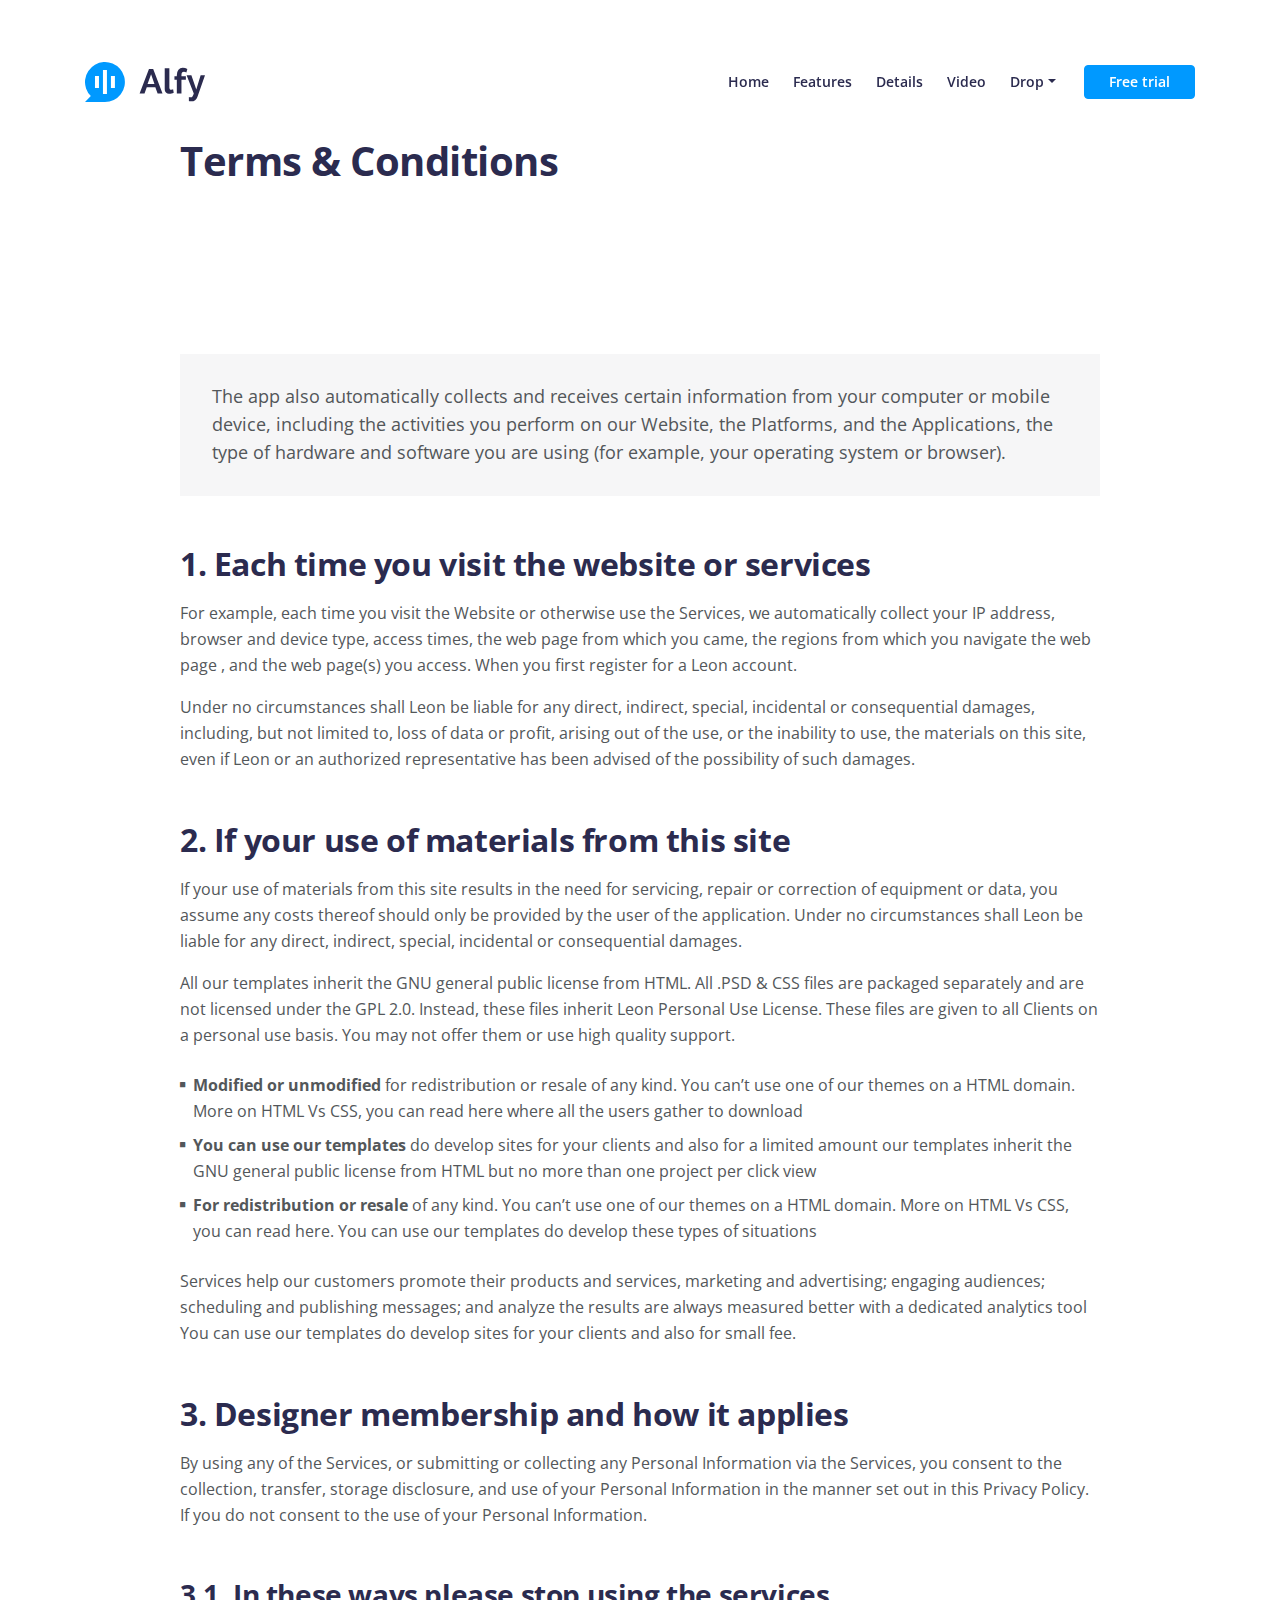
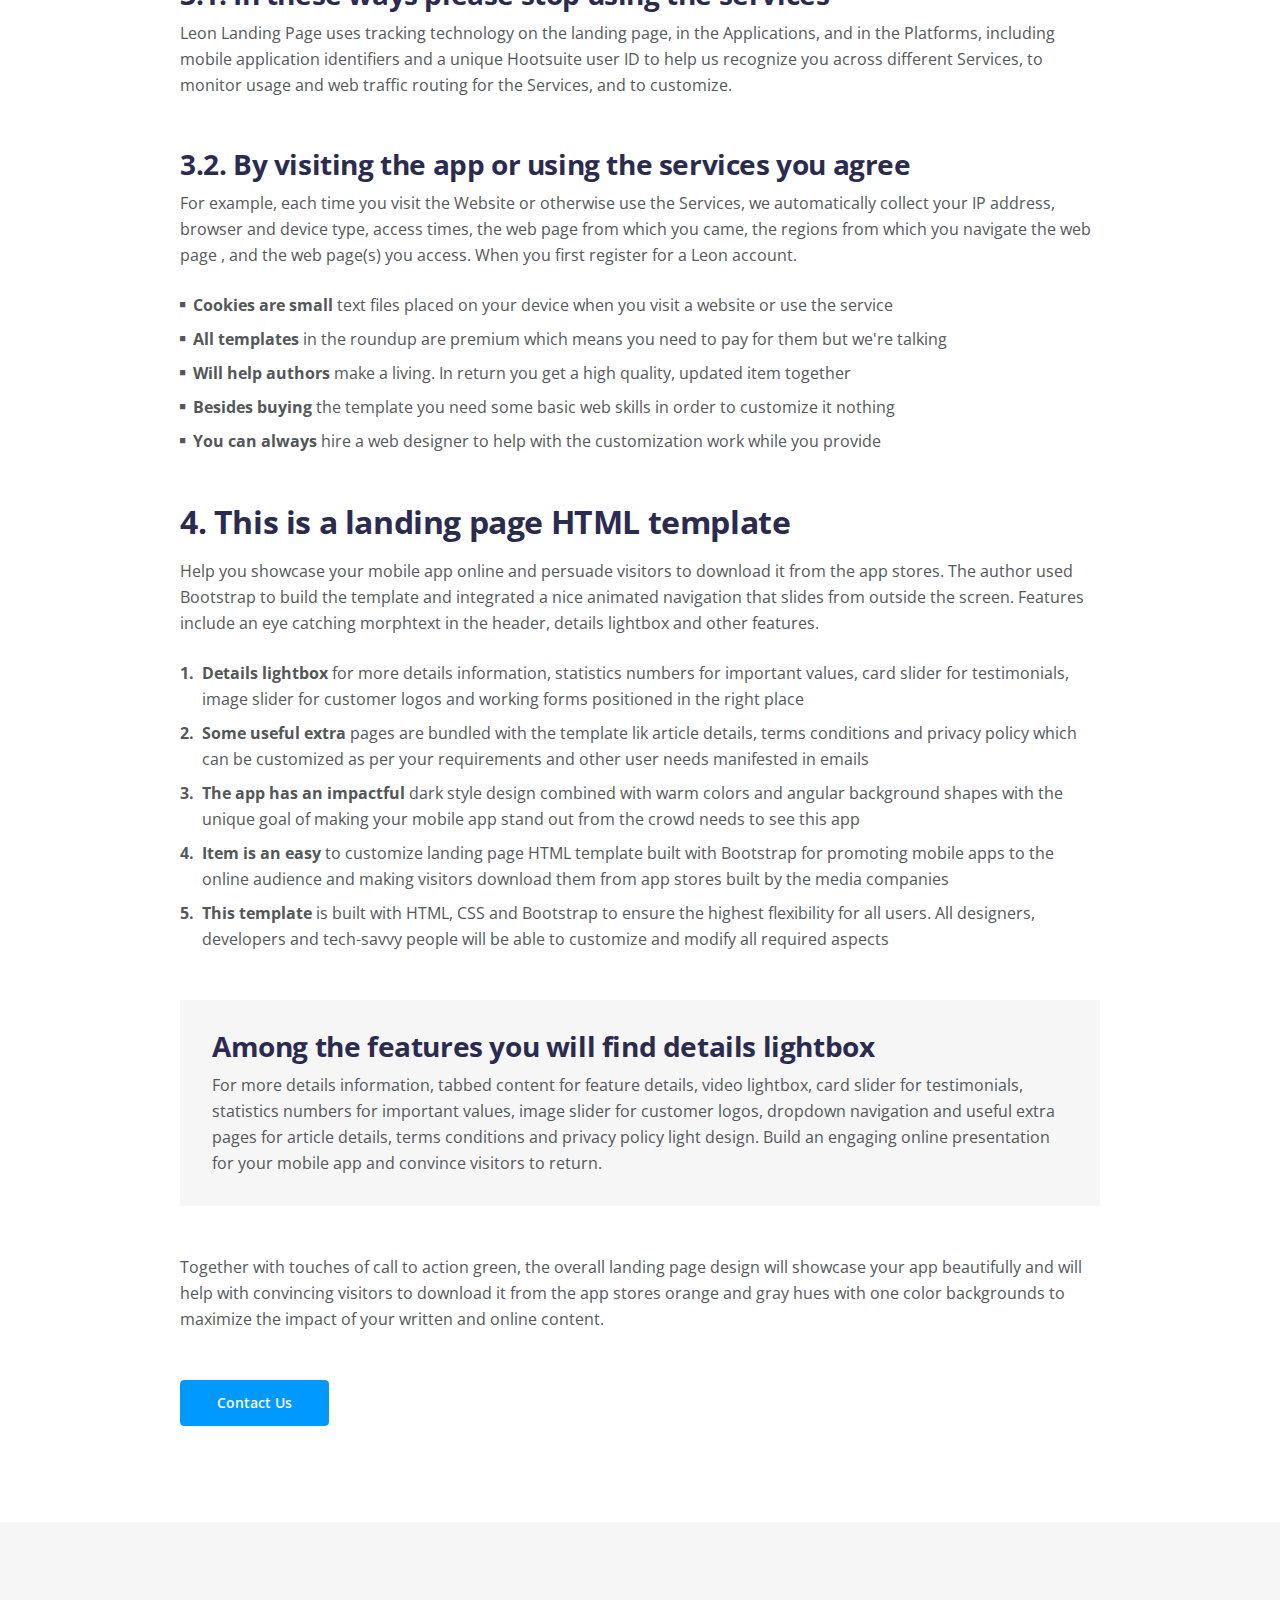
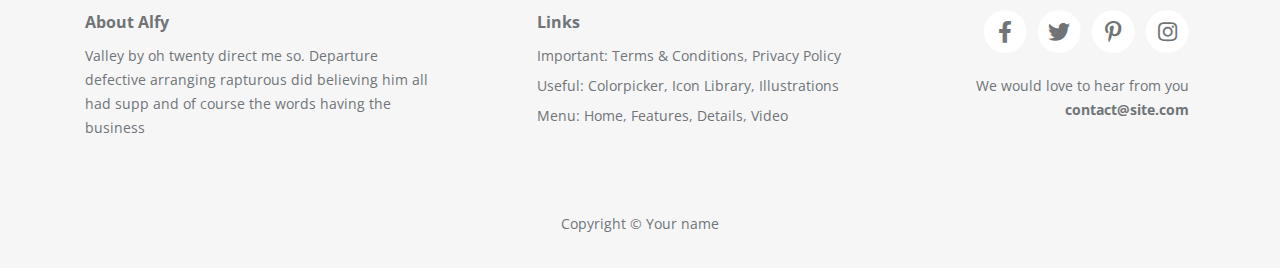
==== terms.html @ 9901e3c6 "hello" ====
<!DOCTYPE html>
<html lang="en">
<head>
    <meta charset="utf-8">
    <meta name="viewport" content="width=device-width, initial-scale=1, shrink-to-fit=no">
    
    <!-- SEO Meta Tags -->
    <meta name="description" content="Your description">
    <meta name="author" content="Your name">

    <!-- OG Meta Tags to improve the way the post looks when you share the page on Facebook, Twitter, LinkedIn -->
	<meta property="og:site_name" content="" /> <!-- website name -->
	<meta property="og:site" content="" /> <!-- website link -->
	<meta property="og:title" content=""/> <!-- title shown in the actual shared post -->
	<meta property="og:description" content="" /> <!-- description shown in the actual shared post -->
	<meta property="og:image" content="" /> <!-- image link, make sure it's jpg -->
	<meta property="og:url" content="" /> <!-- where do you want your post to link to -->
	<meta name="twitter:card" content="summary_large_image"> <!-- to have large image post format in Twitter -->

    <!-- Webpage Title -->
    <title>Terms & Conditions - Alfy</title>
    
    <!-- Styles -->
    <link rel="preconnect" href="https://fonts.gstatic.com">
    <link href="https://fonts.googleapis.com/css2?family=Open+Sans:ital,wght@0,400;0,600;0,700;1,400;1,600&display=swap" rel="stylesheet">
    <link href="css/bootstrap.css" rel="stylesheet">
    <link href="css/fontawesome-all.css" rel="stylesheet">
    <link href="css/swiper.css" rel="stylesheet">
	<link href="css/magnific-popup.css" rel="stylesheet">
	<link href="css/styles.css" rel="stylesheet">
	
	<!-- Favicon  -->
    <link rel="icon" href="images/favicon.png">
</head>
<body data-spy="scroll" data-target=".fixed-top">
    
    <!-- Navigation -->
    <nav class="navbar navbar-expand-lg fixed-top navbar-light">
        <div class="container">
            
            <!-- Text Logo - Use this if you don't have a graphic logo -->
            <!-- <a class="navbar-brand logo-text page-scroll" href="index.html">Alfy</a> -->

            <!-- Image Logo -->
            <a class="navbar-brand logo-image" href="index.html"><img src="images/logo.svg" alt="alternative"></a> 

            <button class="navbar-toggler p-0 border-0" type="button" data-toggle="offcanvas">
                <span class="navbar-toggler-icon"></span>
            </button>

            <div class="navbar-collapse offcanvas-collapse" id="navbarsExampleDefault">
                <ul class="navbar-nav ml-auto">
                    <li class="nav-item">
                        <a class="nav-link page-scroll" href="ìndex.html">Home <span class="sr-only">(current)</span></a>
                    </li>
                    <li class="nav-item">
                        <a class="nav-link page-scroll" href="index.html#features">Features</a>
                    </li>
                    <li class="nav-item">
                        <a class="nav-link page-scroll" href="index.html#details">Details</a>
                    </li>
                    <li class="nav-item">
                        <a class="nav-link page-scroll" href="index.html#video">Video</a>
                    </li>
                    <li class="nav-item dropdown">
                        <a class="nav-link dropdown-toggle" href="#" id="dropdown01" data-toggle="dropdown" aria-haspopup="true" aria-expanded="false">Drop</a>
                        <div class="dropdown-menu" aria-labelledby="dropdown01">
                            <a class="dropdown-item page-scroll" href="article.html">Article Details</a>
                            <div class="dropdown-divider"></div>
                            <a class="dropdown-item page-scroll" href="terms.html">Terms Conditions</a>
                            <div class="dropdown-divider"></div>
                            <a class="dropdown-item page-scroll" href="privacy.html">Privacy Policy</a>
                        </div>
                    </li>
                </ul>
                <span class="nav-item">
                    <a class="btn-solid-sm page-scroll" href="index.html">Free trial</a>
                </span>
            </div> <!-- end of navbar-collapse -->
        </div> <!-- end of container -->
    </nav> <!-- end of navbar -->
    <!-- end of navigation -->


    <!-- Header -->
    <header class="ex-header">
        <div class="container">
            <div class="row">
                <div class="col-xl-10 offset-xl-1">
                    <h1>Terms & Conditions</h1>
                </div> <!-- end of col -->
            </div> <!-- end of row -->
        </div> <!-- end of container -->
    </header> <!-- end of ex-header -->
    <!-- end of header -->


    <!-- Basic -->
    <div class="ex-basic-1 pt-5 pb-5">
        <div class="container">
            <div class="row">
                <div class="col-xl-10 offset-xl-1">
                    <div class="text-box mt-5 mb-5">
                        <p class="p-large">The app also automatically collects and receives certain information from your computer or mobile device, including the activities you perform on our Website, the Platforms, and the Applications, the type of hardware and software you are using (for example, your operating system or browser).</p>
                    </div> <!-- end of text-box -->

                    <h2 class="mb-3">1. Each time you visit the website or services</h2>
                    <p>For example, each time you visit the Website or otherwise use the Services, we automatically collect your IP address, browser and device type, access times, the web page from which you came, the regions from which you navigate the web page , and the web page(s) you access. When you first register for a Leon account.</p>
                    <p class="mb-5">Under no circumstances shall Leon be liable for any direct, indirect, special, incidental or consequential damages, including, but not limited to, loss of data or profit, arising out of the use, or the inability to use, the materials on this site, even if Leon or an authorized representative has been advised of the possibility of such damages.</p>

                    <h2 class="mb-3">2. If your use of materials from this site</h2>
                    <p>If your use of materials from this site results in the need for servicing, repair or correction of equipment or data, you assume any costs thereof should only be provided by the user of the application. Under no circumstances shall Leon be liable for any direct, indirect, special, incidental or consequential damages.</p>
                    <p class="mb-4">All our templates inherit the GNU general public license from HTML. All .PSD & CSS files are packaged separately and are not licensed under the GPL 2.0. Instead, these files inherit Leon Personal Use License. These files are given to all Clients on a personal use basis. You may not offer them or use high quality support.</p>
                    <ul class="list-unstyled li-space-lg mb-4">
                        <li class="media">
                            <i class="fas fa-square"></i>
                            <div class="media-body"><strong>Modified or unmodified</strong> for redistribution or resale of any kind. You can’t use one of our themes on a HTML domain. More on HTML Vs CSS, you can read here where all the users gather to download</div>
                        </li>
                        <li class="media">
                            <i class="fas fa-square"></i>
                            <div class="media-body"><strong>You can use our templates</strong>  do develop sites for your clients and also for a limited amount our templates inherit the GNU general public license from HTML but no more than one project per click view</div>
                        </li>
                        <li class="media">
                            <i class="fas fa-square"></i>
                            <div class="media-body"><strong>For redistribution or resale</strong> of any kind. You can’t use one of our themes on a HTML domain. More on HTML Vs CSS, you can read here. You can use our templates do develop these types of situations</div>
                        </li>
                    </ul>
                    <p class="mb-5">Services help our customers promote their products and services, marketing and advertising; engaging audiences; scheduling and publishing messages; and analyze the results are always measured better with a dedicated analytics tool You can use our templates do develop sites for your clients and also for small fee.</p>

                    <h2 class="mb-3">3. Designer membership and how it applies</h2>
                    <p class="mb-5">By using any of the Services, or submitting or collecting any Personal Information via the Services, you consent to the collection, transfer, storage disclosure, and use of your Personal Information in the manner set out in this Privacy Policy. If you do not consent to the use of your Personal Information.</p>
                    <h3>3.1. In these ways please stop using the services</h3>
                    <p class="mb-5">Leon Landing Page uses tracking technology on the landing page, in the Applications, and in the Platforms, including mobile application identifiers and a unique Hootsuite user ID to help us recognize you across different Services, to monitor usage and web traffic routing for the Services, and to customize.</p>
                    <h3>3.2. By visiting the app or using the services you agree</h3>
                    <p class="mb-4">For example, each time you visit the Website or otherwise use the Services, we automatically collect your IP address, browser and device type, access times, the web page from which you came, the regions from which you navigate the web page , and the web page(s) you access. When you first register for a Leon account.</p>
                    <ul class="list-unstyled li-space-lg mb-5">
                        <li class="media">
                            <i class="fas fa-square"></i>
                            <div class="media-body"><strong>Cookies are small</strong> text files placed on your device when you visit a website or use the service</div>
                        </li>
                        <li class="media">
                            <i class="fas fa-square"></i>
                            <div class="media-body"><strong>All templates</strong> in the roundup are premium which means you need to pay for them but we're talking</div>
                        </li>
                        <li class="media">
                            <i class="fas fa-square"></i>
                            <div class="media-body"><strong>Will help authors </strong> make a living. In return you get a high quality, updated item together</div>
                        </li>
                        <li class="media">
                            <i class="fas fa-square"></i>
                            <div class="media-body"><strong>Besides buying</strong> the template you need some basic web skills in order to customize it nothing</div>
                        </li>
                        <li class="media">
                            <i class="fas fa-square"></i>
                            <div class="media-body"><strong>You can always</strong> hire a web designer to help with the customization work while you provide</div>
                        </li>
                    </ul>
                    
                    <h2 class="mb-3">4. This is a landing page HTML template</h2>
                    <p class="mb-4">Help you showcase your mobile app online and persuade visitors to download it from the app stores. The author used Bootstrap to build the template and integrated a nice animated navigation that slides from outside the screen. Features include an eye catching morphtext in the header, details lightbox and other features.</p>
                    <ul class="list-unstyled li-space-lg mb-5">
                        <li class="media">
                            <strong>1.</strong>
                            <div class="media-body"><strong>Details lightbox</strong> for more details information, statistics numbers for important values, card slider for testimonials, image slider for customer logos and working forms positioned in the right place</div>
                        </li>
                        <li class="media">
                            <strong>2.</strong>
                            <div class="media-body"><strong>Some useful extra</strong> pages are bundled with the template lik article details, terms conditions and privacy policy which can be customized as per your requirements and other user needs manifested in emails</div>
                        </li>
                        <li class="media">
                            <strong>3.</strong>
                            <div class="media-body"><strong>The app has an impactful</strong> dark style design combined with warm colors and angular background shapes with the unique goal of making your mobile app stand out from the crowd needs to see this app</div>
                        </li>
                        <li class="media">
                            <strong>4.</strong>
                            <div class="media-body"><strong>Item is an easy</strong> to customize landing page HTML template built with Bootstrap for promoting mobile apps to the online audience and making visitors download them from app stores built by the media companies</div>
                        </li>
                        <li class="media">
                            <strong>5.</strong>
                            <div class="media-body"><strong>This template</strong> is built with HTML, CSS and Bootstrap to ensure the highest flexibility for all users. All designers, developers and tech-savvy people will be able to customize and modify all required aspects</div>
                        </li>
                    </ul>
                    
                    <div class="text-box mb-5">
                        <h3>Among the features you will find details lightbox</h3>
                        <p>For more details information, tabbed content for feature details, video lightbox, card slider for testimonials, statistics numbers for important values, image slider for customer logos, dropdown navigation and useful extra pages for article details, terms conditions and privacy policy light design. Build an engaging online presentation for your mobile app and convince visitors to return.</p>
                    </div> <!-- end of text-box -->
                    <p class="mb-5">Together with touches of call to action green, the overall landing page design will showcase your app beautifully and will help with convincing visitors to download it from the app stores orange and gray hues with one color backgrounds to maximize the impact of your written and online content.</p>
                    
                    <a class="btn-solid-reg mb-5" href="index.html#contact">Contact Us</a>
                </div> <!-- end of col -->
            </div> <!-- end of row -->
        </div> <!-- end of container -->
    </div> <!-- end of ex-basic-1 -->
    <!-- end of basic -->


    <!-- Footer -->
    <div class="footer">
        <div class="container">
            <div class="row">
                <div class="col-lg-12">
                    <div class="footer-col first">
                        <h6>About Alfy</h6>
                        <p class="p-small">Valley by oh twenty direct me so. Departure defective arranging rapturous did believing him all had supp and of course the words having the business</p>
                    </div> <!-- end of footer-col -->
                    <div class="footer-col second">
                        <h6>Links</h6>
                        <ul class="list-unstyled li-space-lg p-small">
                            <li>Important: <a href="terms.html">Terms & Conditions</a>, <a href="privacy.html">Privacy Policy</a></li>
                            <li>Useful: <a href="#">Colorpicker</a>, <a href="#">Icon Library</a>, <a href="#">Illustrations</a></li>
                            <li>Menu: <a class="page-scroll" href="#header">Home</a>, <a class="page-scroll" href="#features">Features</a>, <a class="page-scroll" href="#details">Details</a>, <a class="page-scroll" href="#video">Video</a></li>
                        </ul>
                    </div> <!-- end of footer-col -->
                    <div class="footer-col third">
                        <span class="fa-stack">
                            <a href="#your-link">
                                <i class="fas fa-circle fa-stack-2x"></i>
                                <i class="fab fa-facebook-f fa-stack-1x"></i>
                            </a>
                        </span>
                        <span class="fa-stack">
                            <a href="#your-link">
                                <i class="fas fa-circle fa-stack-2x"></i>
                                <i class="fab fa-twitter fa-stack-1x"></i>
                            </a>
                        </span>
                        <span class="fa-stack">
                            <a href="#your-link">
                                <i class="fas fa-circle fa-stack-2x"></i>
                                <i class="fab fa-pinterest-p fa-stack-1x"></i>
                            </a>
                        </span>
                        <span class="fa-stack">
                            <a href="#your-link">
                                <i class="fas fa-circle fa-stack-2x"></i>
                                <i class="fab fa-instagram fa-stack-1x"></i>
                            </a>
                        </span>
                        <p class="p-small">We would love to hear from you <a href="mailto:contact@site.com"><strong>contact@site.com</strong></a></p>
                    </div> <!-- end of footer-col -->
                </div> <!-- end of col -->
            </div> <!-- end of row -->
        </div> <!-- end of container -->
    </div> <!-- end of footer -->  
    <!-- end of footer -->


    <!-- Copyright -->
    <div class="copyright">
        <div class="container">
            <div class="row">
                <div class="col-lg-12">
                    <p class="p-small">Copyright © <a href="#your-link">Your name</a></p>
                </div> <!-- end of col -->
            </div> <!-- enf of row -->
        </div> <!-- end of container -->
    </div> <!-- end of copyright --> 
    <!-- end of copyright -->
    
    	
    <!-- Scripts -->
    <script src="js/jquery.min.js"></script> <!-- jQuery for Bootstrap's JavaScript plugins -->
    <script src="js/bootstrap.min.js"></script> <!-- Bootstrap framework -->
    <script src="js/jquery.easing.min.js"></script> <!-- jQuery Easing for smooth scrolling between anchors -->
    <script src="js/jquery.magnific-popup.js"></script> <!-- Magnific Popup for lightboxes -->
    <script src="js/swiper.min.js"></script> <!-- Swiper for image and text sliders -->
    <script src="js/scripts.js"></script> <!-- Custom scripts -->
</body>
</html>
---- css/styles.css ----
/* Description: Master CSS file */

/*****************************************
Table Of Contents:
- General Styles
- Navigation
- Header
- Customers
- Features
- Details 1
- Details 2
- Details 3
- Video
- Testimonials
- Registration
- Footer
- Copyright
- Back To Top Button
- Extra Pages
- Media Queries
******************************************/

/*****************************************
Colors:
- Backgrounds - light gray #f6f6f7
- Buttons, icons - yellow #ffd103
- Buttons - blue #0099ff
- Headings text - navy blue #2b2b4f
- Body text - dark gray #53575a
******************************************/


/**************************/
/*     General Styles     */
/**************************/
body,
html {
    width: 100%;
	height: 100%;
}

body, p {
	color: #53575a; 
	font: 400 1rem/1.625rem "Open Sans", sans-serif;
}

h1 {
	color: #2b2b4f;
	font-weight: 700;
	font-size: 2.5rem;
	line-height: 3.125rem;
	letter-spacing: -0.5px;
}

h2 {
	color: #2b2b4f;
	font-weight: 700;
	font-size: 2rem;
	line-height: 2.5rem;
	letter-spacing: -0.4px;
}

h3 {
	color: #2b2b4f;
	font-weight: 700;
	font-size: 1.75rem;
	line-height: 2.25rem;
	letter-spacing: -0.4px;
}

h4 {
	color: #2b2b4f;
	font-weight: 700;
	font-size: 1.5rem;
	line-height: 2.125rem;
	letter-spacing: -0.4px;
}

h5 {
	color: #2b2b4f;
	font-weight: 700;
	font-size: 1.25rem;
	line-height: 1.75rem;
}

h6 {
	color: #2b2b4f;
	font-weight: 700;
	font-size: 1rem;
	line-height: 1.5rem;
}

.p-large {
	font-size: 1.125rem;
	line-height: 1.75rem;
}

.p-small {
	font-size: 0.875rem;
	line-height: 1.5rem;
}

.testimonial-text {
	font-style: italic;
}

.testimonial-author {
	font-weight: 600;
	font-size: 1rem;
	line-height: 1.5rem;
}

.li-space-lg li {
	margin-bottom: 0.5rem;
}

a {
	color: #53575a;
	text-decoration: underline;
}

a:hover {
	color: #53575a;
	text-decoration: underline;
}

.no-line {
	text-decoration: none;
}

.no-line:hover {
	text-decoration: none;
}

.read-more {
	font-weight: 600;
	font-size: 0.875rem;
	line-height: 1.5rem;
}

.read-more .fas {
	margin-left: 0.625rem;
	font-size: 1rem;
	vertical-align: -8%;
}

.blue {
	color: #0099ff;
}

.bg-gray {
	background-color: #f6f6f7;
}

.btn-solid-reg {
	display: inline-block;
	padding: 1.375rem 2.25rem 1.375rem 2.25rem;
	border: 1px solid #0099ff;
	border-radius: 4px;
	background-color: #0099ff;
	color: #ffffff;
	font-weight: 600;
	font-size: 0.875rem;
	line-height: 0;
	text-decoration: none;
	transition: all 0.2s;
}

.btn-solid-reg:hover {
	border: 1px solid #0099ff;
	background-color: transparent;
	color: #0099ff; /* needs to stay here because of the color property of a tag */
	text-decoration: none;
}

.btn-solid-lg {
	display: inline-block;
	padding: 1.625rem 2.625rem 1.625rem 2.625rem;
	border: 1px solid #0099ff;
	border-radius: 4px;
	background-color: #0099ff;
	color: #ffffff;
	font-weight: 600;
	font-size: 0.875rem;
	line-height: 0;
	text-decoration: none;
	transition: all 0.2s;
}

.btn-solid-lg:hover {
	border: 1px solid #0099ff;
	background-color: transparent;
	color: #0099ff; /* needs to stay here because of the color property of a tag */
	text-decoration: none;
}

.btn-solid-sm {
	display: inline-block;
	padding: 1rem 1.5rem 1rem 1.5rem;
	border: 1px solid #0099ff;
	border-radius: 4px;
	background-color: #0099ff;
	color: #ffffff;
	font-weight: 600;
	font-size: 0.875rem;
	line-height: 0;
	text-decoration: none;
	transition: all 0.2s;
}

.btn-solid-sm:hover {
	border: 1px solid #0099ff;
	background-color: transparent;
	color: #0099ff;
	text-decoration: none;
}

.btn-outline-reg {
	display: inline-block;
	padding: 1.375rem 2.25rem 1.375rem 2.25rem;
	border: 1px solid #0099ff;
	border-radius: 4px;
	background-color: transparent;
	color: #0099ff;
	font-weight: 600;
	font-size: 0.875rem;
	line-height: 0;
	text-decoration: none;
	transition: all 0.2s;
}

.btn-outline-reg:hover {
	background-color: #0099ff;
	color: #ffffff;
	text-decoration: none;
}

.btn-outline-lg {
	display: inline-block;
	padding: 1.625rem 2.625rem 1.625rem 2.625rem;
	border: 1px solid #0099ff;
	border-radius: 4px;
	background-color: transparent;
	color: #0099ff;
	font-weight: 600;
	font-size: 0.875rem;
	line-height: 0;
	text-decoration: none;
	transition: all 0.2s;
}

.btn-outline-lg:hover {
	background-color: #0099ff;
	color: #ffffff;
	text-decoration: none;
}

.btn-outline-sm {
	display: inline-block;
	padding: 1rem 1.5rem 1rem 1.5rem;
	border: 1px solid #0099ff;
	border-radius: 4px;
	background-color: transparent;
	color: #0099ff;
	font-weight: 600;
	font-size: 0.875rem;
	line-height: 0;
	text-decoration: none;
	transition: all 0.2s;
}

.btn-outline-sm:hover {
	background-color: #0099ff;
	color: #ffffff;
	text-decoration: none;
}

.form-group {
	position: relative;
	margin-bottom: 1.25rem;
}

.label-control {
	position: absolute;
	top: 0.875rem;
	left: 1.5rem;
	color: #7d838a;
	opacity: 1;
	font-size: 0.875rem;
	line-height: 1.375rem;
	cursor: text;
	transition: all 0.2s ease;
}

.form-control-input:focus + .label-control,
.form-control-input.notEmpty + .label-control,
.form-control-textarea:focus + .label-control,
.form-control-textarea.notEmpty + .label-control {
	top: 0.125rem;
	color: #53575a;
	opacity: 1;
	font-size: 0.75rem;
	font-weight: 700;
}

.form-control-input,
.form-control-select {
	display: block; /* needed for proper display of the label in Firefox, IE, Edge */
	width: 100%;
	padding-top: 1.125rem;
	padding-bottom: 0.125rem;
	padding-left: 1.5rem;
	border: 1px solid #cbcbd1;
	border-radius: 4px;
	background-color: #ffffff;
	color: #53575a;
	font-size: 0.875rem;
	line-height: 1.875rem;
	transition: all 0.2s;
	-webkit-appearance: none; /* removes inner shadow on form inputs on ios safari */
}

.form-control-select {
	padding-top: 0.5rem;
	padding-bottom: 0.5rem;
	height: 3.25rem;
	color: #7d838a;
}

select {
    /* you should keep these first rules in place to maintain cross-browser behavior */
    -webkit-appearance: none;
	-moz-appearance: none;
	-ms-appearance: none;
    -o-appearance: none;
    appearance: none;
    background-image: url('../images/down-arrow.png');
    background-position: 96% 50%;
    background-repeat: no-repeat;
    outline: none;
}

.form-control-textarea {
	display: block; /* used to eliminate a bottom gap difference between Chrome and IE/FF */
	width: 100%;
	height: 14rem; /* used instead of html rows to normalize height between Chrome and IE/FF */
	padding-top: 1.5rem;
	padding-left: 1.5rem;
	border: 1px solid #cbcbd1;
	border-radius: 4px;
	background-color: #ffffff;
	color: #53575a;
	font-size: 0.875rem;
	line-height: 1.5rem;
	transition: all 0.2s;
}

.form-control-input:focus,
.form-control-select:focus,
.form-control-textarea:focus {
	border: 1px solid #a1a1a1;
	outline: none; /* Removes blue border on focus */
}

.form-control-input:hover,
.form-control-select:hover,
.form-control-textarea:hover {
	border: 1px solid #a1a1a1;
}

.checkbox {
	font-size: 0.75rem;
	line-height: 1.25rem;
}

input[type='checkbox'] {
	vertical-align: -10%;
	margin-right: 0.5rem;
}

.form-control-submit-button {
	display: inline-block;
	width: 100%;
	height: 3.25rem;
	border: 1px solid #ffd103;
	border-radius: 4px;
	background-color: #ffd103;
	color: #2b2b4f;
	font-weight: 600;
	font-size: 0.875rem;
	line-height: 0;
	cursor: pointer;
	transition: all 0.2s;
}

.form-control-submit-button:hover {
	border: 1px solid #2b2b4f;
	background-color: #2b2b4f;
	color: #ffffff;
}


/**********************/
/*     Navigation     */
/**********************/
.navbar {
	border-bottom: 1px solid #ebf0f3;
	background-color: #ffffff;
	font-weight: 600;
	font-size: 0.875rem;
	line-height: 0.875rem;
}

.navbar .navbar-brand {
	padding-top: 0.25rem;
	padding-bottom: 0.25rem;
}

.navbar .logo-image img {
    width: 120px;
	height: 100px;
}

.navbar .logo-text {
	color: #2b2b4f;
	font-weight: 700;
	font-size: 2rem;
	line-height: 1rem;
	text-decoration: none;
}

.offcanvas-collapse {
	position: fixed;
	top: 3.25rem; /* adjusts the height between the top of the page and the offcanvas menu */
	bottom: 0;
	left: 100%;
	width: 100%;
	padding-right: 1rem;
	padding-left: 1rem;
	overflow-y: auto;
	visibility: hidden;
	background-color: #ffffff;
	transition: visibility .3s ease-in-out, -webkit-transform .3s ease-in-out;
	transition: transform .3s ease-in-out, visibility .3s ease-in-out;
	transition: transform .3s ease-in-out, visibility .3s ease-in-out, -webkit-transform .3s ease-in-out;
}

.offcanvas-collapse.open {
	visibility: visible;
	-webkit-transform: translateX(-100%);
	transform: translateX(-100%);
}

.navbar .navbar-nav {
	margin-top: 0.75rem;
	margin-bottom: 0.5rem;
}

.navbar .nav-item .nav-link {
	padding-top: 0.625rem;
	padding-bottom: 0.625rem;
	color: #2b2b4f;
	text-decoration: none;
	transition: all 0.2s ease;
}

.navbar .nav-item.dropdown.show .nav-link,
.navbar .nav-item .nav-link:hover,
.navbar .nav-item .nav-link.active {
	color: #0099ff;
}

/* Dropdown Menu */
.navbar .dropdown .dropdown-menu {
	animation: fadeDropdown 0.2s; /* required for the fade animation */
}

@keyframes fadeDropdown {
    0% {
        opacity: 0;
    }

    100% {
        opacity: 1;
	}
}

.navbar .dropdown-menu {
	margin-top: 0.5rem;
	margin-bottom: 0.5rem;
	border: none;
	background-color: #ffffff;
}

.navbar .dropdown-item {
	padding-top: 0.5rem;
	padding-bottom: 0.5rem;
	color: #53575a;
	font-weight: 600;
	font-size: 0.875rem;
	line-height: 0.875rem;
	text-decoration: none;
}

.navbar .dropdown-item:hover {
	background-color: #ffffff;
	color: #ffd103;
}

.navbar .dropdown-divider {
	width: 100%;
	height: 1px;
	margin: 0.5rem auto 0.5rem auto;
	border: none;
	background-color: #e7e7e7;
}
/* end of dropdown menu */

.navbar .nav-item .btn-solid-sm {
	margin-top: 0.125rem;
}

.navbar .navbar-toggler {
	padding: 0;
	border: none;
	font-size: 1.25rem;
}


/*****************/
/*    Header     */
/*****************/
.header {
	padding-top: 7.75rem;
	background: url('../images/header-background.png') center center no-repeat;
	background-size: cover;
	text-align: center;
}

.header h1 {
	margin-bottom: 1.75rem;
}

.header .p-large {
	margin-bottom: 3rem;
}

.header form {
	margin-bottom: 6rem;
}

.header .image-container {
	margin-bottom: 7rem;
}

.header .card {
	margin-bottom: 4rem;
	padding: 3.5rem 1.5rem;
	border: none;
}

.header .card-body {
	padding: 0;
}

.header .card-icon {
	width: 64px;
	height: 64px;
	margin-right: auto;
	margin-bottom: 2rem;
	margin-left: auto;
	border-radius: 4px;
	background-color: #0099ff;
	text-align: center;
}

.header .card-icon .far,
.header .card-icon .fas {
	color: #ffffff;
	font-size: 2rem;
	line-height: 64px;
}

.header .card-title {
	margin-bottom: 0.5rem;
}


/********************/
/*    Customers     */
/********************/
.slider-1 {
	padding-top: 1rem;
	padding-bottom: 8.25rem;
	text-align: center;
}

.slider-1 #counter .counter-value {
	margin-bottom: 1.75rem;
	color: #0099ff;
	font-weight: 700;
	font-size: 2.75rem;
}

.slider-1 #counter .counter-value::after {
	content: "+";
	margin-left: 0.375rem;
  }

.slider-1 .p-large {
	margin-bottom: 1.75rem;
	font-size: 1.25rem;
	line-height: 1.875rem;
}

.slider-1 .slider-container {
	margin-bottom: 0.5rem;
	padding: 1rem 0;
}


/********************/
/*     Features     */
/********************/
.basic-1 {
	padding-top: 9.5rem;
	padding-bottom: 6.375rem;
	text-align: center;
}

.basic-1 .h2-heading {
	margin-bottom: 3rem;
}

.basic-1 img {
	margin-bottom: 6rem;
	border: 1px solid #d9d9dd;
	border-radius: 12px;
}

.basic-1 .feature-container {
	display: inline-block;
	width: 140px;
	margin-right: 1rem;
	margin-bottom: 3rem;
	margin-left: 1rem;
	vertical-align: top;
}

.basic-1 .feature-icon {
	width: 92px;
	margin-right: auto;
	margin-bottom: 1.5rem;
	margin-left: auto;
	border-radius: 50%;
	background-color: #0099ff;
}

.basic-1 .feature-icon.second {
	background-color: #0ec36b;
}

.basic-1 .feature-icon.third {
	background-color: #ffd103;
}

.basic-1 .feature-icon.fourth {
	background-color: #9159fc;
}

.basic-1 .feature-icon.fourth {
	background-color: #ef439c;
}

.basic-1 .feature-icon .far,
.basic-1 .feature-icon .fas {
	color: #ffffff;
	font-size: 2rem;
	line-height: 92px;
}


/*********************/
/*     Details 1     */
/*********************/
.basic-2 {
	padding-top: 10rem;
	padding-bottom: 5rem;
}

.basic-2 .text-container {
	margin-bottom: 3.75rem;
}

.basic-2 h2 {
	margin-bottom: 1.75rem;
}

.basic-2 p {
	margin-bottom: 1.5rem;
}


/*********************/
/*     Details 2     */
/*********************/
.basic-3 {
	padding-top: 5rem;
	padding-bottom: 5rem;
}

.basic-3 .image-container {
	margin-bottom: 3.5rem;
}

.basic-3 h2 {
	margin-bottom: 1.75rem;
}

.basic-3 p {
	margin-bottom: 1.5rem;
}


/*********************/
/*     Details 3     */
/*********************/
.basic-4 {
	padding-top: 5rem;
	padding-bottom: 10rem;
}

.basic-4 .text-container {
	margin-bottom: 3.5rem;
}

.basic-4 h2 {
	margin-bottom: 1.75rem;
}

.basic-4 p {
	margin-bottom: 1.5rem;
}


/*****************/
/*     Video     */
/*****************/
.basic-5 {
	padding-top: 10rem;
	padding-bottom: 10rem;
}

.basic-5 .text-container {
	margin-bottom: 4rem;
}

.basic-5 h2 {
	margin-bottom: 1.5rem;
}

.basic-5 p {
	margin-bottom: 1.5rem;
}

.basic-5 .read-more {
	color: #2b2b4f;
}

.basic-5 .video-wrapper {
	position: relative;
}

.basic-5 .video-wrapper img {
	border-radius: 12px;
}

/* Video Play Button */
.basic-5 .video-play-button {
	position: absolute;
	z-index: 10;
	top: 50%;
	left: 50%;
	display: block;
	box-sizing: content-box;
	width: 32px;
	height: 44px;
	padding: 1.125rem 1.25rem 1.125rem 1.75rem;
	border-radius: 50%;
	-webkit-transform: translateX(-50%) translateY(-50%);
	-ms-transform: translateX(-50%) translateY(-50%);
	transform: translateX(-50%) translateY(-50%);
}
  
.basic-5 .video-play-button:before {
	content: "";
	position: absolute;
	z-index: 0;
	top: 50%;
	left: 50%;
	display: block;
	width: 76px;
	height: 76px;
	border-radius: 50%;
	background: #ffffff;
	animation: pulse-border 1500ms ease-out infinite;
	-webkit-transform: translateX(-50%) translateY(-50%);
	-ms-transform: translateX(-50%) translateY(-50%);
	transform: translateX(-50%) translateY(-50%);
}
  
.basic-5 .video-play-button:after {
	content: "";
	position: absolute;
	z-index: 1;
	top: 50%;
	left: 50%;
	display: block;
	width: 70px;
	height: 70px;
	border-radius: 50%;
	background: #ffffff;
	transition: all 200ms;
	-webkit-transform: translateX(-50%) translateY(-50%);
	-ms-transform: translateX(-50%) translateY(-50%);
	transform: translateX(-50%) translateY(-50%);
}
  
.basic-5 .video-play-button span {
	position: relative;
	display: block;
	z-index: 3;
	top: 6px;
	left: 4px;
	width: 0;
	height: 0;
	border-left: 26px solid #0099ff;
	border-top: 16px solid transparent;
	border-bottom: 16px solid transparent;
}
  
@keyframes pulse-border {
	0% {
		transform: translateX(-50%) translateY(-50%) translateZ(0) scale(1);
		opacity: 1;
	}
	100% {
		transform: translateX(-50%) translateY(-50%) translateZ(0) scale(1.5);
		opacity: 0;
	}
}
/* end of video play button */


/************************/
/*     Testimonials     */
/************************/
.slider-2 {
	padding-top: 10rem;
	padding-bottom: 5rem;
}

.slider-2 .slider-container {
	position: relative;
}

.slider-2 .swiper-container {
	position: static;
	width: 86%;
}

.slider-2 .swiper-button-prev:focus,
.slider-2 .swiper-button-next:focus {
	/* even if you can't see it chrome you can see it on mobile device */
	outline: none;
}

.slider-2 .swiper-button-prev {
	left: -14px;
	background-image: url("data:image/svg+xml;charset=utf-8,%3Csvg%20xmlns%3D'http%3A%2F%2Fwww.w3.org%2F2000%2Fsvg'%20viewBox%3D'0%200%2028%2044'%3E%3Cpath%20d%3D'M0%2C22L22%2C0l2.1%2C2.1L4.2%2C22l19.9%2C19.9L22%2C44L0%2C22L0%2C22L0%2C22z'%20fill%3D'%23707375'%2F%3E%3C%2Fsvg%3E");
	background-size: 18px 28px;
}

.slider-2 .swiper-button-next {
	right: -14px;
	background-image: url("data:image/svg+xml;charset=utf-8,%3Csvg%20xmlns%3D'http%3A%2F%2Fwww.w3.org%2F2000%2Fsvg'%20viewBox%3D'0%200%2028%2044'%3E%3Cpath%20d%3D'M27%2C22L27%2C22L5%2C44l-2.1-2.1L22.8%2C22L2.9%2C2.1L5%2C0L27%2C22L27%2C22z'%20fill%3D'%23707375'%2F%3E%3C%2Fsvg%3E");
	background-size: 18px 28px;
}

.slider-2 .card {
	border: none;
}

.slider-2 .card-body {
	padding: 0;
}

.slider-2 .quotes {
	margin-bottom: 3rem;
	width: 64px;
}

.slider-2 .testimonial-text {
	margin-bottom: 1.875rem;
	font-style: italic;
	font-size: 1.5rem;
	line-height: 2.25rem;
}

.slider-2 .testimonial-image {
	display: inline-block;
	width: 70px;
	margin-bottom: 0.875rem;
	border-radius: 50%;
}

.slider-2 .testimonial-author {
	margin-bottom: 0.125rem;
	color: #2b2b4f;
	font-weight: 700;
	font-size: 1.125rem;
}


/************************/
/*     Registration     */
/************************/
.form-1 {
	overflow: hidden;
	position: relative;
	padding-top: 4.5rem;
	padding-bottom: 9rem;
	text-align: center;
}

.form-1 .h2-heading {
	margin-bottom: 1rem;
}

.form-1 .p-heading {
	margin-bottom: 3rem;
}

.form-1 .form-control-input {
	padding-top: 1.25rem;
	padding-bottom: 0.25rem;
	background-color: #fcfcfc;
}

.form-1 .form-control-submit-button {
	height: 3.5rem;
}

.form-1 .label-control {
	top: 1rem;
}

.form-1 .decoration {
	position: absolute;
	bottom: 0;
	width: 400px;
}


/******************/
/*     Footer     */
/******************/
.footer {
	padding-top: 5.5rem;
	padding-bottom: 1.5rem;
	background-color: #f6f6f7;
}

.footer a {
	text-decoration: none;
}

.footer .footer-col {
	margin-bottom: 3rem;
}

.footer h6 {
	margin-bottom: 0.625rem;
	color: #707477;
}

.footer p,
.footer a,
.footer ul {
	color: #707477;
}

.footer .li-space-lg li {
	margin-bottom: 0.375rem;
}

.footer .footer-col.third .fa-stack {
	width: 2em;
	margin-bottom: 1.25rem;
	margin-right: 0.375rem;
	font-size: 1.375rem;
}

.footer .footer-col.third .fa-stack .fa-stack-2x {
	color: #ffffff;
	transition: all 0.2s ease;
}

.footer .footer-col.third .fa-stack .fa-stack-1x {
    color: #707477;
	transition: all 0.2s ease;
}

.footer .footer-col.third .fa-stack:hover .fa-stack-2x {
    color: #707477;
}

.footer .footer-col.third .fa-stack:hover .fa-stack-1x {
	color: #ffffff;
}


/*********************/
/*     Copyright     */
/*********************/
.copyright {
	padding-bottom: 1rem;
	background-color: #f6f6f7;
	text-align: center;
}

.copyright p,
.copyright a {
	color: #707477;
	text-decoration: none;
}


/******************************/
/*     Back To Top Button     */
/******************************/
a.back-to-top {
	position: fixed;
	z-index: 999;
	right: 12px;
	bottom: 12px;
	display: none;
	width: 42px;
	height: 42px;
	border-radius: 30px;
	background: #4d505a url("../images/up-arrow.png") no-repeat center 47%;
	background-size: 18px 18px;
	text-indent: -9999px;
}

a:hover.back-to-top {
	background-color: #ffd103;
}


/***********************/
/*     Extra Pages     */
/***********************/
.ex-header {
	padding-top: 8.5rem;
	padding-bottom: 4rem;
	background: url('../images/header-background.png') center center no-repeat;
	background-size: cover;
}

.ex-basic-1 .list-unstyled .fas {
	font-size: 0.375rem;
	line-height: 1.625rem;
}

.ex-basic-1 .list-unstyled .media-body {
	margin-left: 0.5rem;
}

.ex-basic-1 .text-box {
	padding: 1.25rem 1.25rem 0.5rem 1.25rem;
	background-color: #f6f6f7;
}

.ex-cards-1 .card {
	border: none;
	background-color: transparent;
}

.ex-cards-1 .card .fa-stack {
	width: 2em;
	font-size: 1.125rem;
}

.ex-cards-1 .card .fa-stack-2x {
	color: #0099ff;
}

.ex-cards-1 .card .fa-stack-1x {
	color: #ffffff;
	font-weight: 700;
	line-height: 2.125rem;
}

.ex-cards-1 .card .list-unstyled .media-body {
	margin-left: 0.75rem;
}

.ex-cards-1 .card .list-unstyled .media-body h5 {
	margin-top: 0.125rem;
	margin-bottom: 0.375rem;
}


/*************************/
/*     Media Queries     */
/*************************/	
/* Min-width 768px */
@media (min-width: 768px) {

	/* Header */
	.header .form-group {
		display: inline-block;
		vertical-align: top;
	}
	
	.header .form-control-input {
		width: 16rem;
		border-top-right-radius: 0;
		border-bottom-right-radius: 0;
	}

	.header .form-control-submit-button {
		width: 10rem;
		margin-left: -0.375rem;
		border-top-left-radius: 0;
		border-bottom-left-radius: 0;
	}
	/* end of header */


	/* Features */
	.basic-1 .feature-container {
		margin-right: 2rem;
		margin-left: 2rem;
	}
	/* end of features */


	/* Video */
	.basic-5 .video-wrapper {
		max-width: 534px;
	}
	/* end of video */


	/* Registration */
	.form-1 .form-group {
		max-width: 20rem;
		display: inline-block;
		vertical-align: top;
	}
	
	.form-1 .form-control-input {
		width: 20rem;
		border-top-right-radius: 0;
		border-bottom-right-radius: 0;
	}

	.form-1 .form-control-submit-button {
		width: 10rem;
		margin-left: -0.375rem;
		border-top-left-radius: 0;
		border-bottom-left-radius: 0;
	}

	.form-1 .decoration {
		right: -100px;
	}
	/* end of registration */


	/* Extra Pages */
	.ex-basic-1 .text-box {
		padding: 1.75rem 2rem 0.875rem 2rem;
	}
	/* end of extra pages */
}
/* end of min-width 768px */


/* Min-width 992px */
@media (min-width: 992px) {
	
	/* General Styles */
	.h2-heading {
		width: 35.25rem;
		margin-right: auto;
		margin-left: auto;
	}

	.p-heading {
		width: 46rem;
		margin-right: auto;
		margin-left: auto;
	}
	/* end of general styles */


	/* Navigation */
	.navbar {
		padding-top: 1.75rem;
		border-bottom: none;
		background-color: transparent;
		box-shadow: none;
		transition: all 0.2s;
	}

	.navbar.top-nav-collapse {
		padding-top: 0.5rem;
		padding-bottom: 0.5rem;
		border-bottom: 1px solid #ebf0f3;
		background-color: #ffffff;
	}

	.offcanvas-collapse {
		position: static;
		top: auto;
		bottom: auto;
		left: auto;
		width: auto;
		padding-right: 0;
		padding-left: 0;
		background-color: transparent;
		overflow-y: visible;
		visibility: visible;
	}

	.offcanvas-collapse.open {
		-webkit-transform: none;
		transform: none;
	}

	.navbar .navbar-nav {
		margin-top: 0;
		margin-bottom: 0;
	}
	
	.navbar .nav-item .nav-link {
		padding-right: 0.75rem;
		padding-left: 0.75rem;
	}

	.navbar .dropdown-menu {
		margin-top: 0.25rem;
		box-shadow: 0 3px 3px 1px rgba(0, 0, 0, 0.05);
	}

	.navbar .dropdown-divider {
		width: 90%;
	}

	.navbar .nav-item .btn-solid-sm {
		margin-top: 0;
		margin-left: 1rem;
	}
	/* end of navigation */


	/* Header */
	.header {
		padding-top: 10rem;
		padding-bottom: 2rem;
		text-align: left;
	}

	.header .text-container {
		margin-top: 3rem;
	}
	
	.header .card {
		display: inline-block;
		width: 290px;
		text-align: center;
		vertical-align: top;
	}
	
	.header .card:nth-of-type(3n+2) {
		margin-right: 1.5rem;
		margin-left: 1.5rem;
	}
	/* end of header */


	/* Features */
	.basic-1 .feature-container {
		margin-right: 2.375rem;
		margin-left: 2.375rem;
	}
	/* end of features */

	
	/* Details 1 */
	.basic-2 .text-container {
		margin-top: 3rem;
		margin-bottom: 0;
	}
	/* end of details 1 */


	/* Details 2 */
	.basic-3 .image-container {
		margin-bottom: 0;
	}

	.basic-3 .text-container {
		margin-top: 5rem;
	}
	/* end of details 2 */


	/* Details 3 */
	.basic-4 .text-container {
		margin-top: 3rem;
		margin-bottom: 0;
	}
	/* end of details 3 */


	/* Video */
	.basic-5 .text-container {
		margin-top: 3rem;
		margin-bottom: 0;
	}
	/* end of video */


	/* Testimonials */
	.slider-2 .swiper-container {
		width: 92%;
	}

	.slider-2 .swiper-button-prev {
		left: -16px;
		width: 22px;
		background-size: 22px 34px;
	}
	
	.slider-2 .swiper-button-next {
		right: -16px;
		width: 22px;
		background-size: 22px 34px;
	}

	.slider-2 .details {
		display: flex;
		align-items: flex-start;
	}
	
	.slider-2 .text {
		flex-direction: column;
	}

	.slider-2 .testimonial-author {
		margin-top: 0.625rem;
	}
	
	.slider-2 .testimonial-image {
		margin-right: 1.125rem;
		margin-bottom: 0;
	}
	/* end of testimonials */


	/* Footer */
	.footer .footer-col {
		margin-bottom: 2rem;
	}

	.footer .footer-col.first {
		display: inline-block;
		width: 320px;
		margin-right: 1.75rem;
		vertical-align: top;
	}
	
	.footer .footer-col.second {
		display: inline-block;
		width: 320px;
		margin-right: 1.75rem;
		vertical-align: top;
	}
	
	.footer .footer-col.third {
		display: inline-block;
		width: 224px;
		text-align: right;
		vertical-align: top;
	}

	.footer .footer-col.third .fa-stack {
		margin-right: 0;
		margin-left: 0.375rem;
	}
	/* end of footer */


	/* Extra Pages */
	.ex-cards-1 .card {
		display: inline-block;
		width: 296px;
		vertical-align: top;
	}

	.ex-cards-1 .card:nth-of-type(3n+2) {
		margin-right: 1rem;
		margin-left: 1rem;
	}
	/* end of extra pages */
}
/* end of min-width 992px */


/* Min-width 1200px */
@media (min-width: 1200px) {

	/* Header */
	.header {
		overflow-x: hidden;
		padding-top: 10.5rem;
	}

	.header .text-container {
		margin-top: 8.5rem;
		margin-right: 1.5rem;
	}

	.header h1 {
		font-size: 2.875rem;
		line-height: 3.375rem;
	}

	.header .image-container {
		width: 633px;
		margin-bottom: 7.5rem;
		margin-left: 6rem;
	}

	.header .card {
		width: 350px;
		padding: 4rem 2.25rem;
	}
	/* end of header */


	/* Details 1 */
	.basic-2 .text-container {
		margin-top: 7.5rem;
	}

	.basic-2 .image-container {
		margin-left: 4rem;
	}
	/* end of details 1 */


	/* Details 2 */
	.basic-3 .image-container {
		margin-right: 4rem;
	}

	.basic-3 .text-container {
		margin-top: 7.5rem;
	}
	/* end of details 2 */


	/* Details 3 */
	.basic-4 .text-container {
		margin-top: 7.5rem;
	}

	.basic-4 .image-container {
		margin-left: 4rem;
	}
	/* end of details 3 */


	/* Video */
	.basic-5 .text-container {
		margin-top: 4.5rem;
		margin-right: 6rem;
	}

	.basic-5 .video-wrapper {
		margin-right: 0;
		margin-left: auto;
	}
	/* end of video */


	/* Testimonials */
	.slider-2 .swiper-button-prev {
		left: -24px;
	}
	
	.slider-2 .swiper-button-next {
		right: -24px;
	}
	/* end of testimonials */


	/* Registration */
	.form-1 .decoration {
		bottom: -70px;
		width: 500px;
	}
	/* end of registration */


	/* Footer */
	.footer .footer-col.first {
		width: 352px;
		margin-right: 6rem;
	}
	
	.footer .footer-col.second {
		margin-right: 6.5rem;
	}
	
	.footer .footer-col.third {
		text-align: right;
	}
	/* end of footer */


	/* Extra Pages */
	.ex-cards-1 .card {
		width: 336px;
	}

	.ex-cards-1 .card:nth-of-type(3n+2) {
		margin-right: 2.875rem;
		margin-left: 2.875rem;
	}
	/* end of extra pages */
}
/* end of min-width 1200px */
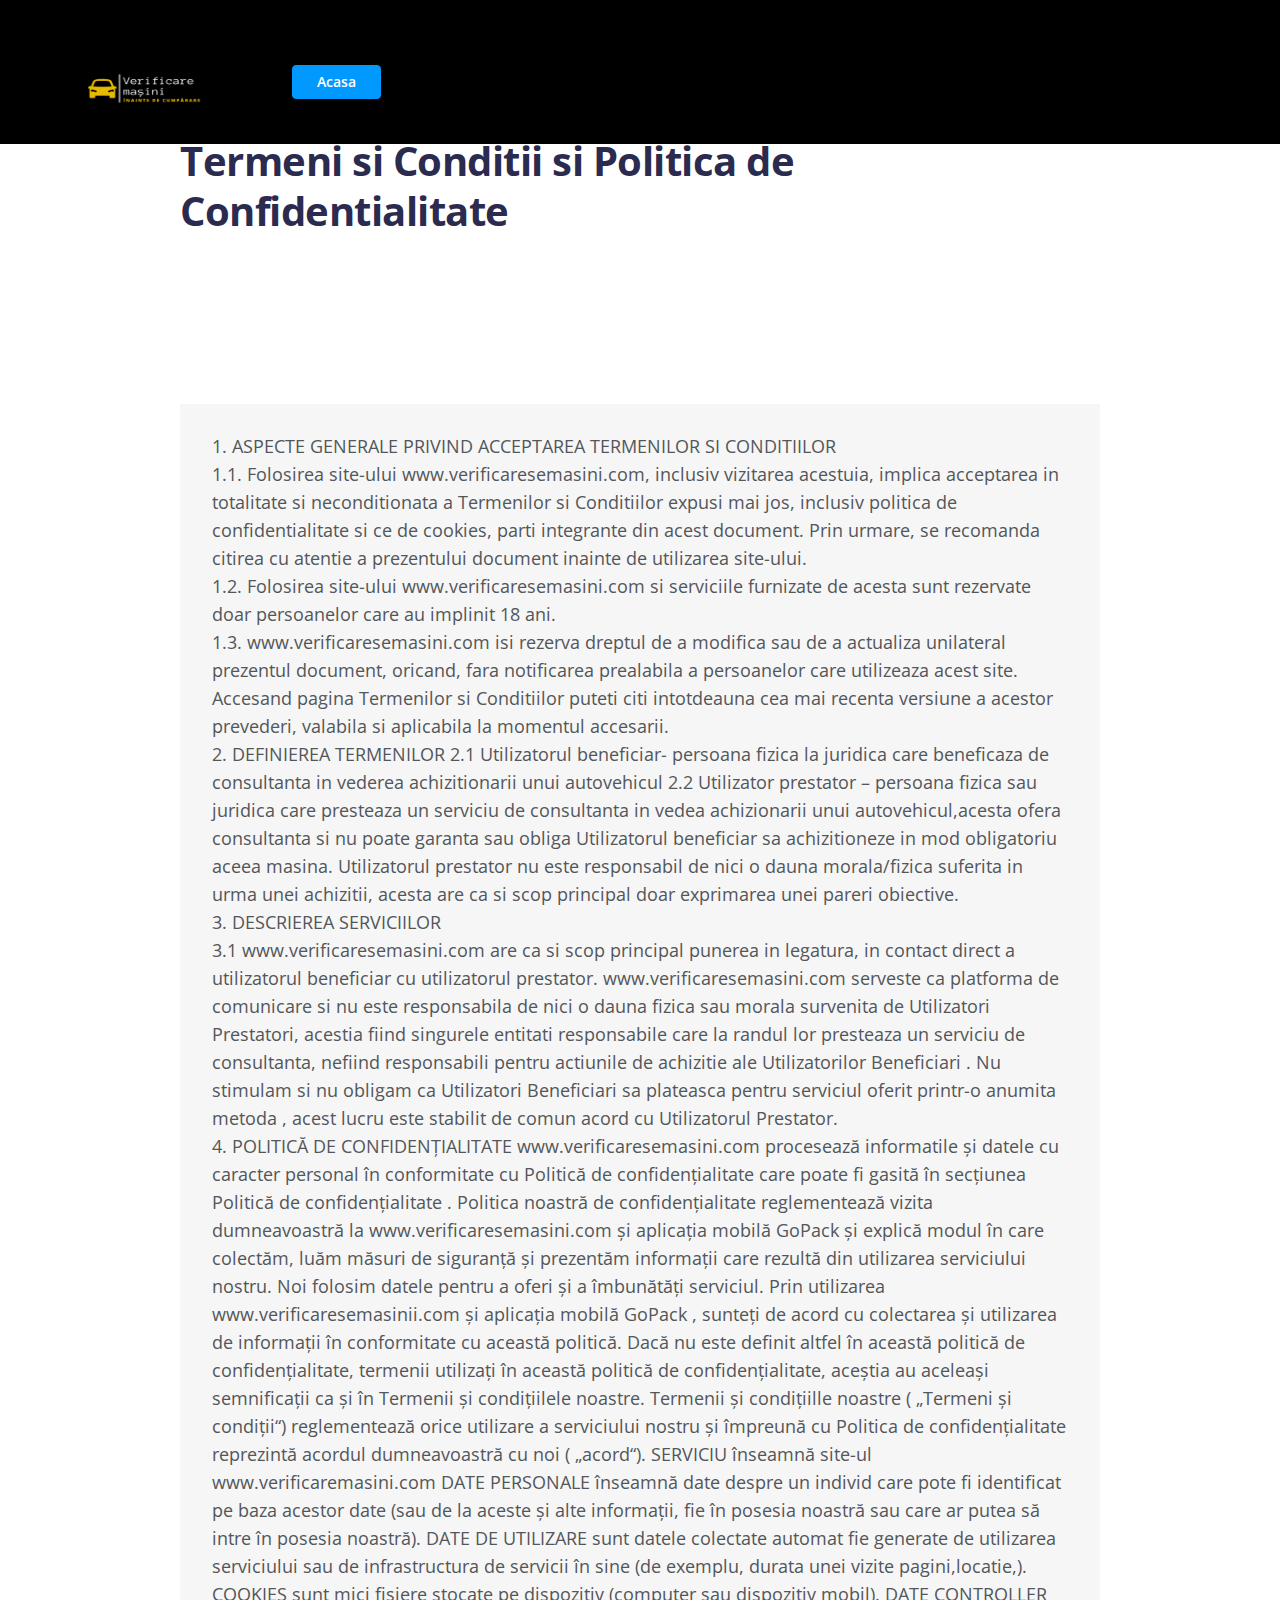
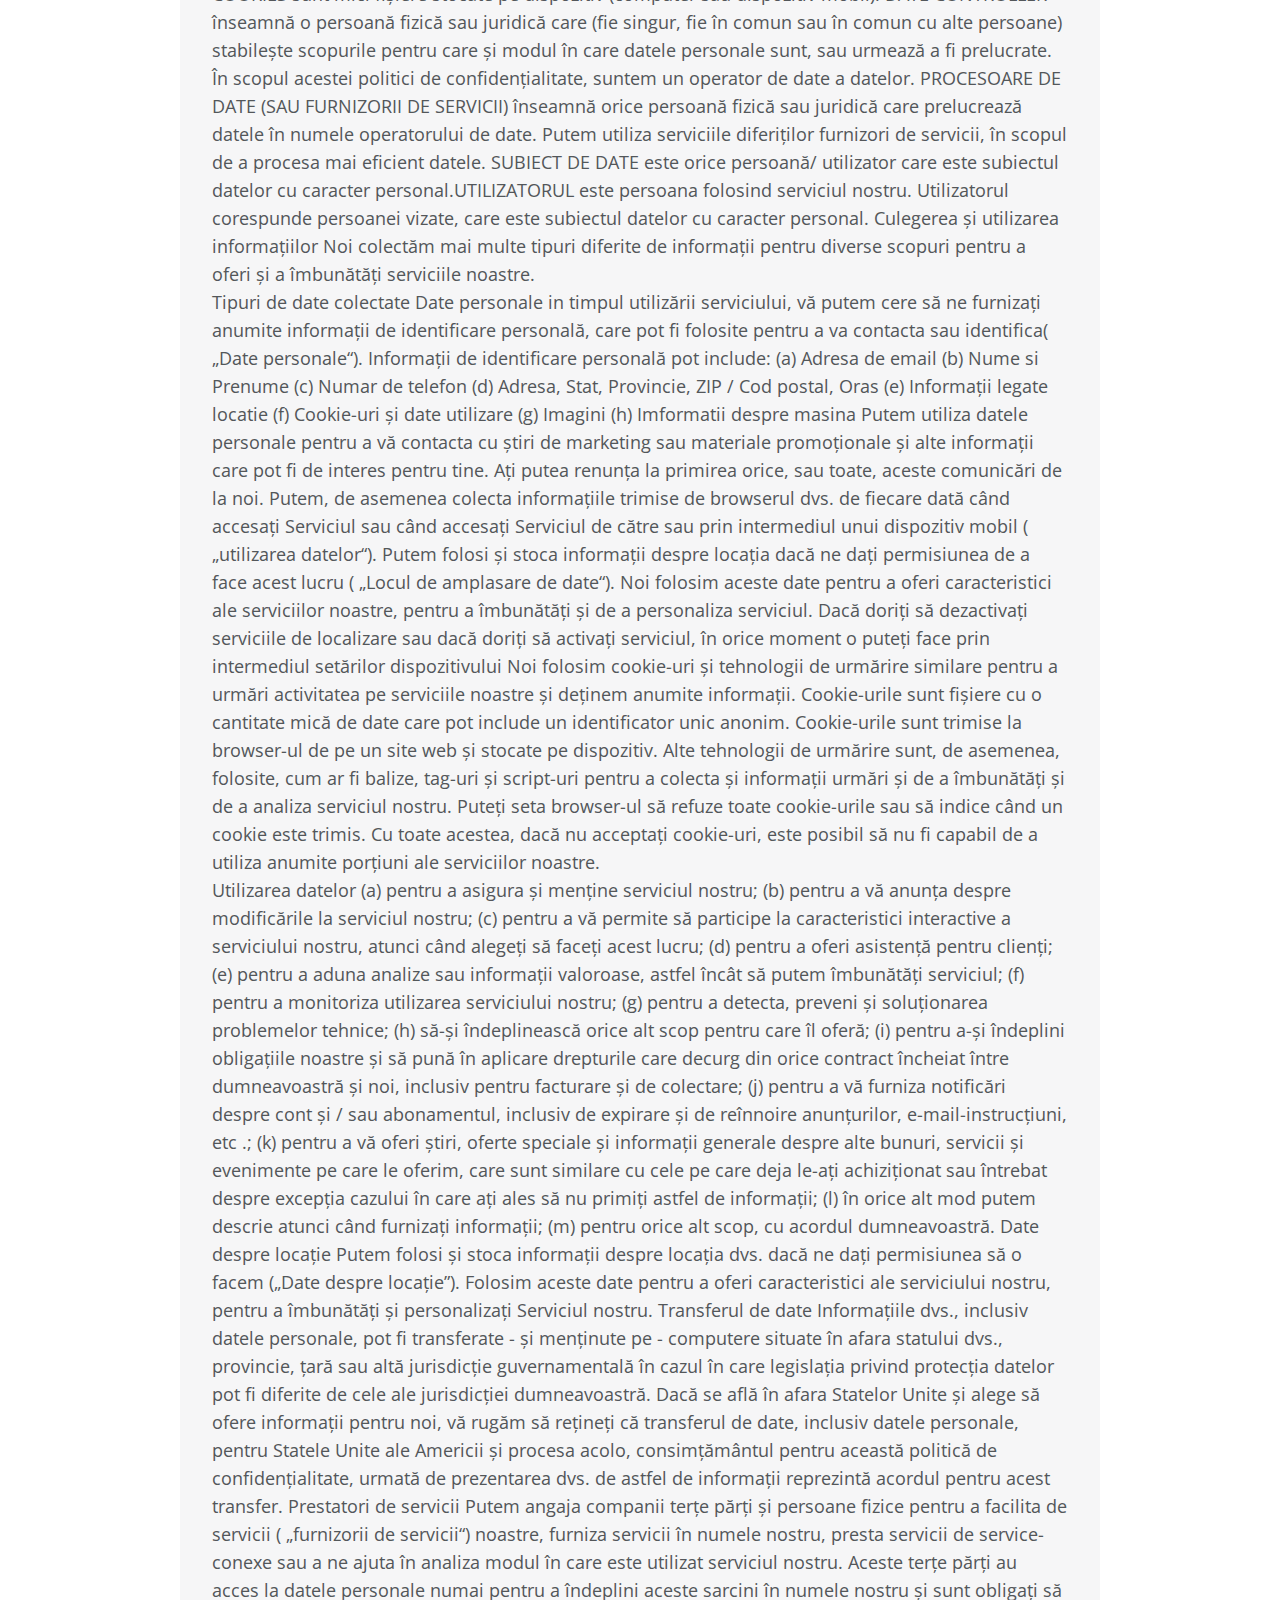
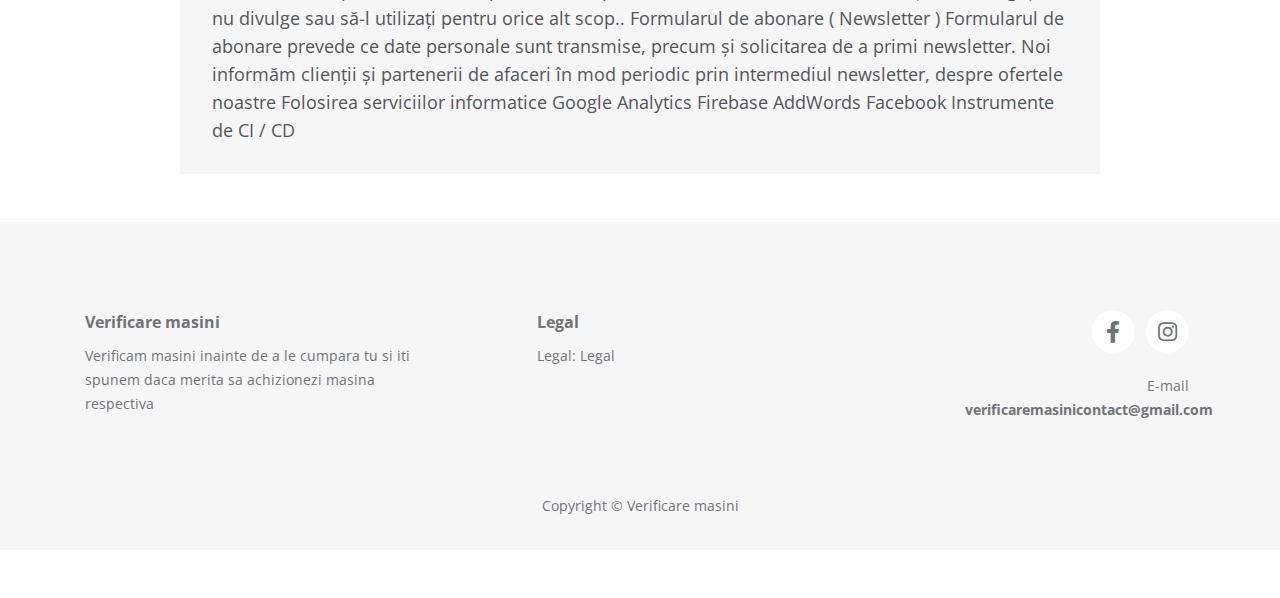
==== commit 690e93fa: "add reviews and t&c website" ====
--- a/terms.html
+++ b/terms.html
@@ -30,51 +30,27 @@
 	<link href="css/styles.css" rel="stylesheet">
 	
 	<!-- Favicon  -->
-    <link rel="icon" href="images/favicon.png">
+    <link rel="icon" href="images/logo.png">
 </head>
 <body data-spy="scroll" data-target=".fixed-top">
     
     <!-- Navigation -->
-    <nav class="navbar navbar-expand-lg fixed-top navbar-light">
+    <nav style="background-color: black;" class="navbar navbar-expand-lg fixed-top navbar-light">
         <div class="container">
             
             <!-- Text Logo - Use this if you don't have a graphic logo -->
             <!-- <a class="navbar-brand logo-text page-scroll" href="index.html">Alfy</a> -->
 
             <!-- Image Logo -->
-            <a class="navbar-brand logo-image" href="index.html"><img src="images/logo.svg" alt="alternative"></a> 
+            <a class="navbar-brand logo-image" href="index.html"><img src="images/logo.png" alt="alternative"></a> 
 
             <button class="navbar-toggler p-0 border-0" type="button" data-toggle="offcanvas">
                 <span class="navbar-toggler-icon"></span>
             </button>
 
             <div class="navbar-collapse offcanvas-collapse" id="navbarsExampleDefault">
-                <ul class="navbar-nav ml-auto">
-                    <li class="nav-item">
-                        <a class="nav-link page-scroll" href="ìndex.html">Home <span class="sr-only">(current)</span></a>
-                    </li>
-                    <li class="nav-item">
-                        <a class="nav-link page-scroll" href="index.html#features">Features</a>
-                    </li>
-                    <li class="nav-item">
-                        <a class="nav-link page-scroll" href="index.html#details">Details</a>
-                    </li>
-                    <li class="nav-item">
-                        <a class="nav-link page-scroll" href="index.html#video">Video</a>
-                    </li>
-                    <li class="nav-item dropdown">
-                        <a class="nav-link dropdown-toggle" href="#" id="dropdown01" data-toggle="dropdown" aria-haspopup="true" aria-expanded="false">Drop</a>
-                        <div class="dropdown-menu" aria-labelledby="dropdown01">
-                            <a class="dropdown-item page-scroll" href="article.html">Article Details</a>
-                            <div class="dropdown-divider"></div>
-                            <a class="dropdown-item page-scroll" href="terms.html">Terms Conditions</a>
-                            <div class="dropdown-divider"></div>
-                            <a class="dropdown-item page-scroll" href="privacy.html">Privacy Policy</a>
-                        </div>
-                    </li>
-                </ul>
                 <span class="nav-item">
-                    <a class="btn-solid-sm page-scroll" href="index.html">Free trial</a>
+                    <a style="margin-left: 80%;"class="btn-solid-sm page-scroll" href="index.html">Acasa</a>
                 </span>
             </div> <!-- end of navbar-collapse -->
         </div> <!-- end of container -->
@@ -87,7 +63,7 @@
         <div class="container">
             <div class="row">
                 <div class="col-xl-10 offset-xl-1">
-                    <h1>Terms & Conditions</h1>
+                    <h1>Termeni si Conditii si Politica de Confidentialitate</h1>
                 </div> <!-- end of col -->
             </div> <!-- end of row -->
         </div> <!-- end of container -->
@@ -101,93 +77,82 @@
             <div class="row">
                 <div class="col-xl-10 offset-xl-1">
                     <div class="text-box mt-5 mb-5">
-                        <p class="p-large">The app also automatically collects and receives certain information from your computer or mobile device, including the activities you perform on our Website, the Platforms, and the Applications, the type of hardware and software you are using (for example, your operating system or browser).</p>
-                    </div> <!-- end of text-box -->
-
-                    <h2 class="mb-3">1. Each time you visit the website or services</h2>
-                    <p>For example, each time you visit the Website or otherwise use the Services, we automatically collect your IP address, browser and device type, access times, the web page from which you came, the regions from which you navigate the web page , and the web page(s) you access. When you first register for a Leon account.</p>
-                    <p class="mb-5">Under no circumstances shall Leon be liable for any direct, indirect, special, incidental or consequential damages, including, but not limited to, loss of data or profit, arising out of the use, or the inability to use, the materials on this site, even if Leon or an authorized representative has been advised of the possibility of such damages.</p>
-
-                    <h2 class="mb-3">2. If your use of materials from this site</h2>
-                    <p>If your use of materials from this site results in the need for servicing, repair or correction of equipment or data, you assume any costs thereof should only be provided by the user of the application. Under no circumstances shall Leon be liable for any direct, indirect, special, incidental or consequential damages.</p>
-                    <p class="mb-4">All our templates inherit the GNU general public license from HTML. All .PSD & CSS files are packaged separately and are not licensed under the GPL 2.0. Instead, these files inherit Leon Personal Use License. These files are given to all Clients on a personal use basis. You may not offer them or use high quality support.</p>
-                    <ul class="list-unstyled li-space-lg mb-4">
-                        <li class="media">
-                            <i class="fas fa-square"></i>
-                            <div class="media-body"><strong>Modified or unmodified</strong> for redistribution or resale of any kind. You can’t use one of our themes on a HTML domain. More on HTML Vs CSS, you can read here where all the users gather to download</div>
-                        </li>
-                        <li class="media">
-                            <i class="fas fa-square"></i>
-                            <div class="media-body"><strong>You can use our templates</strong>  do develop sites for your clients and also for a limited amount our templates inherit the GNU general public license from HTML but no more than one project per click view</div>
-                        </li>
-                        <li class="media">
-                            <i class="fas fa-square"></i>
-                            <div class="media-body"><strong>For redistribution or resale</strong> of any kind. You can’t use one of our themes on a HTML domain. More on HTML Vs CSS, you can read here. You can use our templates do develop these types of situations</div>
-                        </li>
-                    </ul>
-                    <p class="mb-5">Services help our customers promote their products and services, marketing and advertising; engaging audiences; scheduling and publishing messages; and analyze the results are always measured better with a dedicated analytics tool You can use our templates do develop sites for your clients and also for small fee.</p>
-
-                    <h2 class="mb-3">3. Designer membership and how it applies</h2>
-                    <p class="mb-5">By using any of the Services, or submitting or collecting any Personal Information via the Services, you consent to the collection, transfer, storage disclosure, and use of your Personal Information in the manner set out in this Privacy Policy. If you do not consent to the use of your Personal Information.</p>
-                    <h3>3.1. In these ways please stop using the services</h3>
-                    <p class="mb-5">Leon Landing Page uses tracking technology on the landing page, in the Applications, and in the Platforms, including mobile application identifiers and a unique Hootsuite user ID to help us recognize you across different Services, to monitor usage and web traffic routing for the Services, and to customize.</p>
-                    <h3>3.2. By visiting the app or using the services you agree</h3>
-                    <p class="mb-4">For example, each time you visit the Website or otherwise use the Services, we automatically collect your IP address, browser and device type, access times, the web page from which you came, the regions from which you navigate the web page , and the web page(s) you access. When you first register for a Leon account.</p>
-                    <ul class="list-unstyled li-space-lg mb-5">
-                        <li class="media">
-                            <i class="fas fa-square"></i>
-                            <div class="media-body"><strong>Cookies are small</strong> text files placed on your device when you visit a website or use the service</div>
-                        </li>
-                        <li class="media">
-                            <i class="fas fa-square"></i>
-                            <div class="media-body"><strong>All templates</strong> in the roundup are premium which means you need to pay for them but we're talking</div>
-                        </li>
-                        <li class="media">
-                            <i class="fas fa-square"></i>
-                            <div class="media-body"><strong>Will help authors </strong> make a living. In return you get a high quality, updated item together</div>
-                        </li>
-                        <li class="media">
-                            <i class="fas fa-square"></i>
-                            <div class="media-body"><strong>Besides buying</strong> the template you need some basic web skills in order to customize it nothing</div>
-                        </li>
-                        <li class="media">
-                            <i class="fas fa-square"></i>
-                            <div class="media-body"><strong>You can always</strong> hire a web designer to help with the customization work while you provide</div>
-                        </li>
-                    </ul>
-                    
-                    <h2 class="mb-3">4. This is a landing page HTML template</h2>
-                    <p class="mb-4">Help you showcase your mobile app online and persuade visitors to download it from the app stores. The author used Bootstrap to build the template and integrated a nice animated navigation that slides from outside the screen. Features include an eye catching morphtext in the header, details lightbox and other features.</p>
-                    <ul class="list-unstyled li-space-lg mb-5">
-                        <li class="media">
-                            <strong>1.</strong>
-                            <div class="media-body"><strong>Details lightbox</strong> for more details information, statistics numbers for important values, card slider for testimonials, image slider for customer logos and working forms positioned in the right place</div>
-                        </li>
-                        <li class="media">
-                            <strong>2.</strong>
-                            <div class="media-body"><strong>Some useful extra</strong> pages are bundled with the template lik article details, terms conditions and privacy policy which can be customized as per your requirements and other user needs manifested in emails</div>
-                        </li>
-                        <li class="media">
-                            <strong>3.</strong>
-                            <div class="media-body"><strong>The app has an impactful</strong> dark style design combined with warm colors and angular background shapes with the unique goal of making your mobile app stand out from the crowd needs to see this app</div>
-                        </li>
-                        <li class="media">
-                            <strong>4.</strong>
-                            <div class="media-body"><strong>Item is an easy</strong> to customize landing page HTML template built with Bootstrap for promoting mobile apps to the online audience and making visitors download them from app stores built by the media companies</div>
-                        </li>
-                        <li class="media">
-                            <strong>5.</strong>
-                            <div class="media-body"><strong>This template</strong> is built with HTML, CSS and Bootstrap to ensure the highest flexibility for all users. All designers, developers and tech-savvy people will be able to customize and modify all required aspects</div>
-                        </li>
-                    </ul>
-                    
-                    <div class="text-box mb-5">
-                        <h3>Among the features you will find details lightbox</h3>
-                        <p>For more details information, tabbed content for feature details, video lightbox, card slider for testimonials, statistics numbers for important values, image slider for customer logos, dropdown navigation and useful extra pages for article details, terms conditions and privacy policy light design. Build an engaging online presentation for your mobile app and convince visitors to return.</p>
-                    </div> <!-- end of text-box -->
-                    <p class="mb-5">Together with touches of call to action green, the overall landing page design will showcase your app beautifully and will help with convincing visitors to download it from the app stores orange and gray hues with one color backgrounds to maximize the impact of your written and online content.</p>
-                    
-                    <a class="btn-solid-reg mb-5" href="index.html#contact">Contact Us</a>
+                        <p class="p-large">1. ASPECTE GENERALE PRIVIND ACCEPTAREA TERMENILOR SI CONDITIILOR
+<br>1.1. Folosirea site-ului www.verificaresemasini.com, inclusiv vizitarea acestuia, implica acceptarea in totalitate si neconditionata a Termenilor si Conditiilor expusi mai jos, inclusiv politica de confidentialitate si ce de cookies, parti integrante din acest document. Prin urmare, se recomanda citirea cu atentie a prezentului document inainte de utilizarea site-ului.
+<br>1.2. Folosirea site-ului www.verificaresemasini.com si serviciile furnizate de acesta sunt rezervate doar persoanelor care au implinit 18 ani.
+<br>1.3. www.verificaresemasini.com isi rezerva dreptul de a modifica sau de a actualiza unilateral prezentul document, oricand, fara notificarea prealabila a persoanelor care utilizeaza acest site. Accesand pagina Termenilor si Conditiilor puteti citi intotdeauna cea mai recenta versiune a acestor prevederi, valabila si aplicabila la momentul accesarii.
+<br>2. DEFINIEREA TERMENILOR
+2.1 Utilizatorul beneficiar- persoana fizica la juridica care beneficaza de consultanta in vederea achizitionarii unui autovehicul
+2.2 Utilizator prestator – persoana fizica sau juridica care presteaza un serviciu de consultanta in vedea achizionarii unui autovehicul,acesta ofera consultanta si nu poate garanta sau obliga Utilizatorul beneficiar sa achizitioneze in mod obligatoriu aceea masina. Utilizatorul prestator nu este responsabil de nici o dauna morala/fizica suferita in urma unei achizitii, acesta are ca si scop principal doar exprimarea unei pareri obiective.
+
+<br>3. DESCRIEREA SERVICIILOR
+<br>3.1 www.verificaresemasini.com are ca si scop principal punerea in legatura, in contact direct a utilizatorul beneficiar cu utilizatorul prestator.
+www.verificaresemasini.com serveste ca platforma de comunicare si nu este responsabila de nici o dauna fizica sau morala survenita de Utilizatori Prestatori, acestia fiind singurele entitati responsabile care la randul lor presteaza un serviciu de consultanta, nefiind responsabili pentru actiunile de achizitie ale Utilizatorilor Beneficiari . Nu stimulam si nu obligam ca Utilizatori Beneficiari sa plateasca pentru serviciul oferit printr-o anumita metoda , acest lucru este stabilit de comun acord cu Utilizatorul Prestator.
+<br>4. POLITICĂ DE CONFIDENȚIALITATE
+www.verificaresemasini.com procesează informatile și datele cu caracter personal în conformitate cu Politică de confidențialitate care poate fi gasită în secțiunea Politică de confidențialitate .
+Politica noastră de confidențialitate reglementează vizita dumneavoastră la www.verificaresemasini.com și aplicația mobilă GoPack și explică modul în care colectăm, luăm măsuri de siguranță și prezentăm informații care rezultă din utilizarea serviciului nostru.
+Noi folosim datele pentru a oferi și a îmbunătăți serviciul. Prin utilizarea www.verificaresemasinii.com și aplicația mobilă GoPack , sunteți de acord cu colectarea și utilizarea de informații în conformitate cu această politică. Dacă nu este definit altfel în această politică de confidențialitate, termenii utilizați în această politică de confidențialitate, aceștia au aceleași semnificații ca și în Termenii și condițiilele noastre.
+Termenii și condițiille noastre ( „Termeni și condiții“) reglementează orice utilizare a serviciului nostru și împreună cu Politica de confidențialitate reprezintă acordul dumneavoastră cu noi ( „acord“).
+SERVICIU înseamnă site-ul www.verificaremasini.com 
+DATE PERSONALE înseamnă date despre un individ care pote fi identificat pe baza acestor date (sau de la aceste și alte informații, fie în posesia noastră sau care ar putea să intre în posesia noastră).
+DATE DE UTILIZARE sunt datele colectate automat fie generate de utilizarea serviciului sau de infrastructura de servicii în sine (de exemplu, durata unei vizite pagini,locatie,).
+COOKIES sunt mici fișiere stocate pe dispozitiv (computer sau dispozitiv mobil).
+DATE CONTROLLER înseamnă o persoană fizică sau juridică care (fie singur, fie în comun sau în comun cu alte persoane) stabilește scopurile pentru care și modul în care datele personale sunt, sau urmează a fi prelucrate. În scopul acestei politici de confidențialitate, suntem un operator de date a datelor.
+PROCESOARE DE DATE (SAU FURNIZORII DE SERVICII) înseamnă orice persoană fizică sau juridică care prelucrează datele în numele operatorului de date. Putem utiliza serviciile diferiților furnizori de servicii, în scopul de a procesa mai eficient datele.
+SUBIECT DE DATE este orice persoană/ utilizator care este subiectul datelor cu caracter personal.UTILIZATORUL este persoana folosind serviciul nostru. Utilizatorul corespunde persoanei vizate, care este subiectul datelor cu caracter personal.
+Culegerea și utilizarea informațiilor
+Noi colectăm mai multe tipuri diferite de informații pentru diverse scopuri pentru a oferi și a îmbunătăți serviciile noastre.
+
+
+<br>Tipuri de date colectate
+Date personale in timpul utilizării serviciului, vă putem cere să ne furnizați anumite informații de identificare personală, care pot fi folosite pentru a va contacta sau identifica( „Date personale“). Informații de identificare personală pot include:
+(a) Adresa de email
+(b) Nume si Prenume
+(c) Numar de telefon
+(d) Adresa, Stat, Provincie, ZIP / Cod postal, Oras
+(e) Informații legate locatie
+(f) Cookie-uri și date utilizare
+(g) Imagini
+(h) Imformatii despre masina 
+Putem utiliza datele personale pentru a vă contacta cu știri de marketing sau materiale promoționale și alte informații care pot fi de interes pentru tine. Ați putea renunța la primirea orice, sau toate, aceste comunicări de la noi.
+Putem, de asemenea colecta informațiile trimise de browserul dvs. de fiecare dată când accesați Serviciul sau când accesați Serviciul de către sau prin intermediul unui dispozitiv mobil ( „utilizarea datelor“).
+Putem folosi și stoca informații despre locația dacă ne dați permisiunea de a face acest lucru ( „Locul de amplasare de date“). Noi folosim aceste date pentru a oferi caracteristici ale serviciilor noastre, pentru a îmbunătăți și de a personaliza serviciul. Dacă doriți să dezactivați serviciile de localizare sau dacă doriți să activați serviciul, în orice moment o puteți face prin intermediul setărilor dispozitivului
+Noi folosim cookie-uri și tehnologii de urmărire similare pentru a urmări activitatea pe serviciile noastre și deținem anumite informații. Cookie-urile sunt fișiere cu o cantitate mică de date care pot include un identificator unic anonim. Cookie-urile sunt trimise la browser-ul de pe un site web și stocate pe dispozitiv. Alte tehnologii de urmărire sunt, de asemenea, folosite, cum ar fi balize, tag-uri și script-uri pentru a colecta și informații urmări și de a îmbunătăți și de a analiza serviciul nostru. Puteți seta browser-ul să refuze toate cookie-urile sau să indice când un cookie este trimis. Cu toate acestea, dacă nu acceptați cookie-uri, este posibil să nu fi capabil de a utiliza anumite porțiuni ale serviciilor noastre.
+
+<br>Utilizarea datelor
+(a) pentru a asigura și menține serviciul nostru;
+(b) pentru a vă anunța despre modificările la serviciul nostru;
+(c) pentru a vă permite să participe la caracteristici interactive a serviciului nostru, atunci când alegeți să faceți acest lucru;
+(d) pentru a oferi asistență pentru clienți;
+(e) pentru a aduna analize sau informații valoroase, astfel încât să putem îmbunătăți serviciul;
+(f) pentru a monitoriza utilizarea serviciului nostru;
+(g) pentru a detecta, preveni și soluționarea problemelor tehnice;
+(h) să-și îndeplinească orice alt scop pentru care îl oferă;
+(i) pentru a-și îndeplini obligațiile noastre și să pună în aplicare drepturile care decurg din orice contract încheiat între dumneavoastră și noi, inclusiv pentru facturare și de colectare;
+(j) pentru a vă furniza notificări despre cont și / sau abonamentul, inclusiv de expirare și de reînnoire anunțurilor, e-mail-instrucțiuni, etc .;
+(k) pentru a vă oferi știri, oferte speciale și informații generale despre alte bunuri, servicii și evenimente pe care le oferim, care sunt similare cu cele pe care deja le-ați achiziționat sau întrebat despre excepția cazului în care ați ales să nu primiți astfel de informații;
+(l) în orice alt mod putem descrie atunci când furnizați informații;
+(m) pentru orice alt scop, cu acordul dumneavoastră.
+Date despre locație
+Putem folosi și stoca informații despre locația dvs. dacă ne dați permisiunea să o facem („Date despre locație”). Folosim aceste date pentru a oferi caracteristici ale serviciului nostru, pentru a îmbunătăți și personalizați Serviciul nostru.
+Transferul de date
+Informațiile dvs., inclusiv datele personale, pot fi transferate - și menținute pe - computere situate în afara statului dvs., provincie, țară sau altă jurisdicție guvernamentală în cazul în care legislația privind protecția datelor pot fi diferite de cele ale jurisdicției dumneavoastră. Dacă se află în afara Statelor Unite și alege să ofere informații pentru noi, vă rugăm să rețineți că transferul de date, inclusiv datele personale, pentru Statele Unite ale Americii și procesa acolo, consimțământul pentru această politică de confidențialitate, urmată de prezentarea dvs. de astfel de informații reprezintă acordul pentru acest transfer.
+
+Prestatori de servicii
+Putem angaja companii terțe părți și persoane fizice pentru a facilita de servicii ( „furnizorii de servicii“) noastre, furniza servicii în numele nostru, presta servicii de service-conexe sau a ne ajuta în analiza modul în care este utilizat serviciul nostru. Aceste terțe părți au acces la datele personale numai pentru a îndeplini aceste sarcini în numele nostru și sunt obligați să nu divulge sau să-l utilizați pentru orice alt scop..
+
+Formularul de abonare ( Newsletter )
+Formularul de abonare prevede ce date personale sunt transmise, precum și solicitarea de a primi newsletter. Noi informăm clienții și partenerii de afaceri în mod periodic prin intermediul newsletter, despre ofertele noastre
+Folosirea serviciilor informatice
+Google Analytics
+Firebase
+AddWords
+Facebook
+Instrumente de CI / CD
+
+
+</p>
+                  
                 </div> <!-- end of col -->
             </div> <!-- end of row -->
         </div> <!-- end of container -->
@@ -195,21 +160,20 @@
     <!-- end of basic -->
 
 
+  
     <!-- Footer -->
     <div class="footer">
         <div class="container">
             <div class="row">
                 <div class="col-lg-12">
                     <div class="footer-col first">
-                        <h6>About Alfy</h6>
-                        <p class="p-small">Valley by oh twenty direct me so. Departure defective arranging rapturous did believing him all had supp and of course the words having the business</p>
+                        <h6> Verificare masini</h6>
+                        <p class="p-small">Verificam masini inainte de a le cumpara tu si iti spunem daca merita sa achizionezi masina respectiva </p>
                     </div> <!-- end of footer-col -->
                     <div class="footer-col second">
-                        <h6>Links</h6>
+                        <h6>Legal</h6>
                         <ul class="list-unstyled li-space-lg p-small">
-                            <li>Important: <a href="terms.html">Terms & Conditions</a>, <a href="privacy.html">Privacy Policy</a></li>
-                            <li>Useful: <a href="#">Colorpicker</a>, <a href="#">Icon Library</a>, <a href="#">Illustrations</a></li>
-                            <li>Menu: <a class="page-scroll" href="#header">Home</a>, <a class="page-scroll" href="#features">Features</a>, <a class="page-scroll" href="#details">Details</a>, <a class="page-scroll" href="#video">Video</a></li>
+                            <li>Legal: <a href="terms.html">Legal</a></li>
                         </ul>
                     </div> <!-- end of footer-col -->
                     <div class="footer-col third">
@@ -222,22 +186,10 @@
                         <span class="fa-stack">
                             <a href="#your-link">
                                 <i class="fas fa-circle fa-stack-2x"></i>
-                                <i class="fab fa-twitter fa-stack-1x"></i>
-                            </a>
-                        </span>
-                        <span class="fa-stack">
-                            <a href="#your-link">
-                                <i class="fas fa-circle fa-stack-2x"></i>
-                                <i class="fab fa-pinterest-p fa-stack-1x"></i>
-                            </a>
-                        </span>
-                        <span class="fa-stack">
-                            <a href="#your-link">
-                                <i class="fas fa-circle fa-stack-2x"></i>
                                 <i class="fab fa-instagram fa-stack-1x"></i>
                             </a>
                         </span>
-                        <p class="p-small">We would love to hear from you <a href="mailto:contact@site.com"><strong>contact@site.com</strong></a></p>
+                        <p class="p-small">E-mail <a href="mailto:verificaremasinicontact@gmail.com"><strong>verificaremasinicontact@gmail.com</strong></a></p>
                     </div> <!-- end of footer-col -->
                 </div> <!-- end of col -->
             </div> <!-- end of row -->
@@ -251,7 +203,7 @@
         <div class="container">
             <div class="row">
                 <div class="col-lg-12">
-                    <p class="p-small">Copyright © <a href="#your-link">Your name</a></p>
+                    <p class="p-small">Copyright © <a href="#your-link">Verificare masini</a></p>
                 </div> <!-- end of col -->
             </div> <!-- enf of row -->
         </div> <!-- end of container -->
